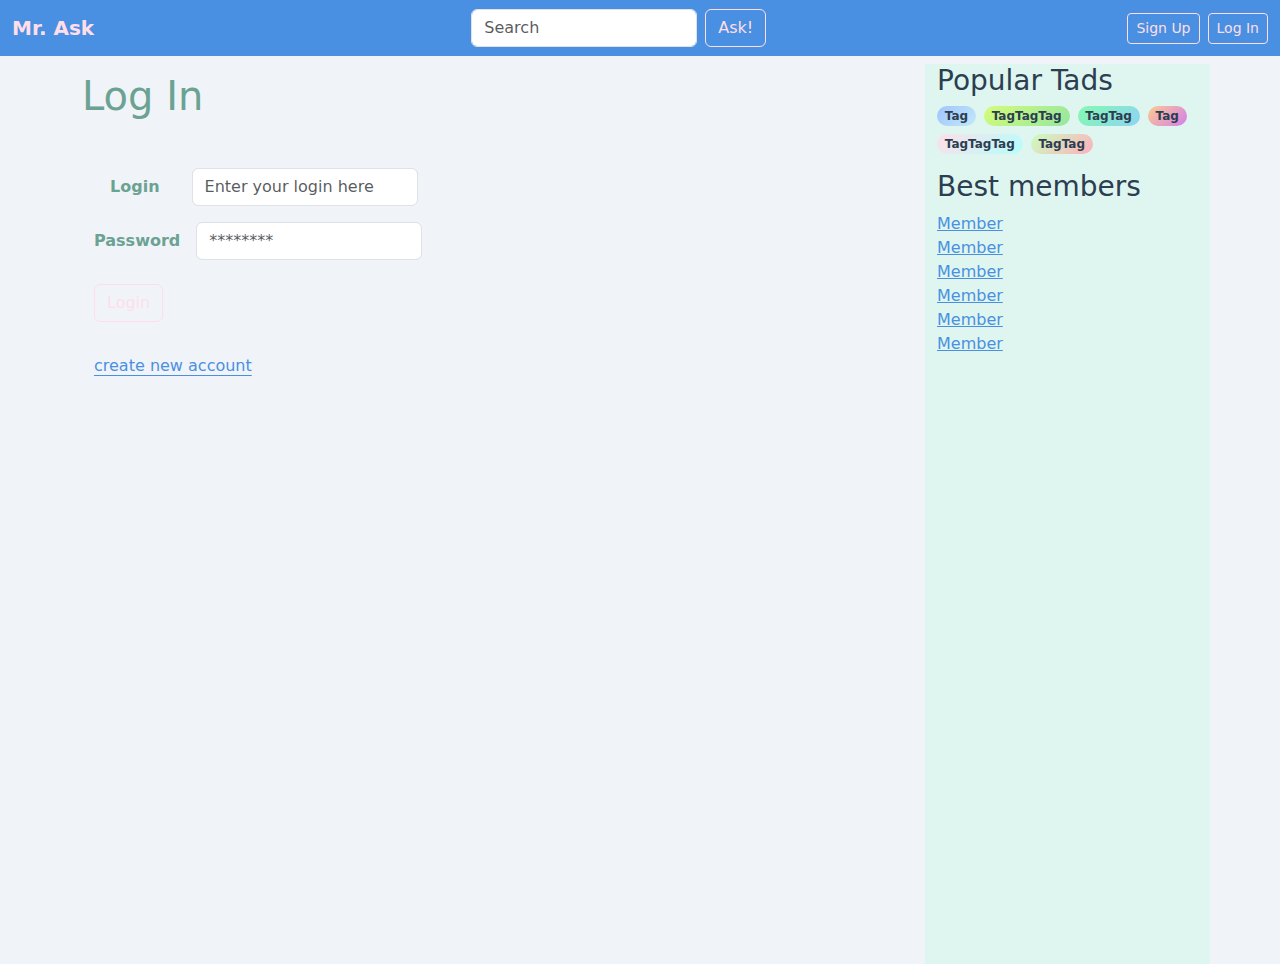
==== bootstrap/login.html @ 87fc71bf "first commit" ====
<!doctype html>
<html lang="en">
    <head>
    <meta charset="utf-8">
    <meta name="viewport" content="width=device-width, initial-scale=1">
    <title>Bootstrap demo</title>
    <link href="css/bootstrap.css" rel="stylesheet"/>
    <link rel="stylesheet" href="login.css">
    </head>
    
    <body>
        <nav class="navbar navbar-expand-lg">
            <div class="container-fluid">
                <a class="navbar-brand logo-title" href="#">Mr. Ask</a>
    
                <form class="d-flex" role="search">
                    <input class="form-control me-2" type="search" placeholder="Search" aria-label="Search">
                    <button class="btn btn-outline-success" type="submit">Ask!</button>
                </form>
                <div class="d-flex gap-2 align-items-center">
                    <div>
                        <div class="content">
                            <div class="content__links">
                                <div class="d-flex gap-2">
                                    <a href="#" class="btn btn-outline-success btn-sm">Sign Up</a>
                                    <a href="#" class="btn btn-outline-success btn-sm">Log In</a>
                                </div>
                            </div>
                        </div>
                    </div>
                </div>
            </div>
        </nav>
        <main class="container mt-2">
        <div class="row">
          <section class="col vh-100">
            <div class="d-flex align-items-center gap-2 mb-4 mt-2 section-title">
                <h1>Log In</h1> 
            </div>

            <articles class="d-flex gap-3 flex-column">
            <div class="container">
                <div class="login-container">
                    <form>
                        <div class="row g-3 align-items-center">
                            <div class="col-auto">
                                <label for="inputLogin6" class="col-form-label section-title m-3">Login</label>
                            </div>
                            <div class="col-auto">
                                <input type="Login" id="inputLogin6" class="form-control" placeholder="Enter your login here" 
                                 maxlenght="25" aria-describedby="LoginHelpInline">
                            </div>
                        </div> 
                        <div class="row g-3 align-items-center">
                            <div class="col-auto">
                                <label for="inputPassword6" class="col-form-label section-title">Password</label>
                            </div>
                            <div class="col-auto">
                                <input type="Password" id="inputPassword6" class="form-control" placeholder="********" 
                                 maxlenght="25" aria-describedby="PasswordHelpInline">
                            </div>
                        </div> 
                        <button type="submit" class="btn btn-outline-success btn-block mt-4 mb-4 ">Login</button>
                        <div class="mt-2"><a class="d-block link-offset-2 
                            link-underline-opacity-100-hover" href="#">create new account</a></div>
                    </form>
                </div>
            </div>
        </articles>

        </section>
        <aside class="col-3">
            <section class="mb-3">
                <h3>Popular Tads</h3>
                <div class="d-flex flex-wrap gap-2">
                    <span class="badge rounded-pill badge-gradient-1">Tag</span>
                    <span class="badge rounded-pill badge-gradient-2">TagTagTag</span>
                    <span class="badge rounded-pill badge-gradient-3">TagTag</span>
                    <span class="badge rounded-pill badge-gradient-4">Tag</span>
                    <span class="badge rounded-pill badge-gradient-5">TagTagTag</span>
                    <span class="badge rounded-pill badge-gradient-6">TagTag</span>
                </div>
            </section>
            <section>
                <h3>Best members</h3>
                <div>
                    <a class="d-block" href="#">Member</a>
                    <a class="d-block" href="#">Member</a>
                    <a class="d-block" href="#">Member</a>
                    <a class="d-block" href="#">Member</a>
                    <a class="d-block" href="#">Member</a>
                    <a class="d-block" href="#">Member</a>
                </div>
            </section>
        </aside>
    </div>
</main>

<script src="js/bootstrap.bundle.js"></script>
</body>
</html>
---- bootstrap/login.css ----
body {
    background-color: #F0F4F8;
    color: #2C3E50;
    }

.navbar {
    background-color: #4A90E2;
    }

.card {
    background-color: #FFFFFF;
    }

aside {
    background-color: #DFF6F0;
    }

a {
    color: #4A90E2;
}

a:hover {
    color: #7ED6DF;
}

.btn-outline-success {
    border-color: #FFDEE9;
    color: #FFDEE9;
}

.btn-outline-success:hover {
    background-color: #FFDEE9;
    color: white;
    font-weight: bold;
}

.btn-outline-send {
    border-color: #6BA292;
    color: #6BA292;
}

.btn-outline-send:hover {
    background-color: #FFDEE9;
    color: white;
    font-weight: bold;
}

.logo-title {
    color: #FFDEE9;
    font-weight: bold;
}

.logo-title:hover {
    color: #FFDEE9;
    font-weight: bold;
}

.section-title {
    color: #6BA292;
    font-weight: bold;
}

.badge-custom-blue {
    background-color: #4A90E2;
    color: white;
}

.badge-gradient-1 {
    background: linear-gradient(135deg, #A1C4FD, #C2E9FB);
    color: #2C3E50;
}

.badge-gradient-2 {
    background: linear-gradient(135deg, #D4FC79, #96E6A1);
    color: #2C3E50;
}

.badge-gradient-3 {
    background: linear-gradient(135deg, #84FAB0, #8FD3F4);
    color: #2C3E50;
}

.badge-gradient-4 {
    background: linear-gradient(135deg, #FCCB90, #D57EEB);
    color: #2C3E50;
}

.badge-gradient-5 {
    background: linear-gradient(135deg, #FFDEE9, #B5FFFC);
    color: #2C3E50;
}

.badge-gradient-6 {
    background: linear-gradient(135deg, #C9FFBF, #FFAFBD);
    color: #2C3E50;
}

.custom-like {
    color: #6aa47c;
    border-color: #6aa47c;
}
.custom-like:hover, .custom-like:checked {
    background-color: #6aa47c;
    color: white;
}

.custom-dislike {
    color: #c77a7a;
    border-color: #c77a7a;
}
.custom-dislike:hover, .custom-dislike:checked {
    background-color: #c77a7a;
    color: white;
}
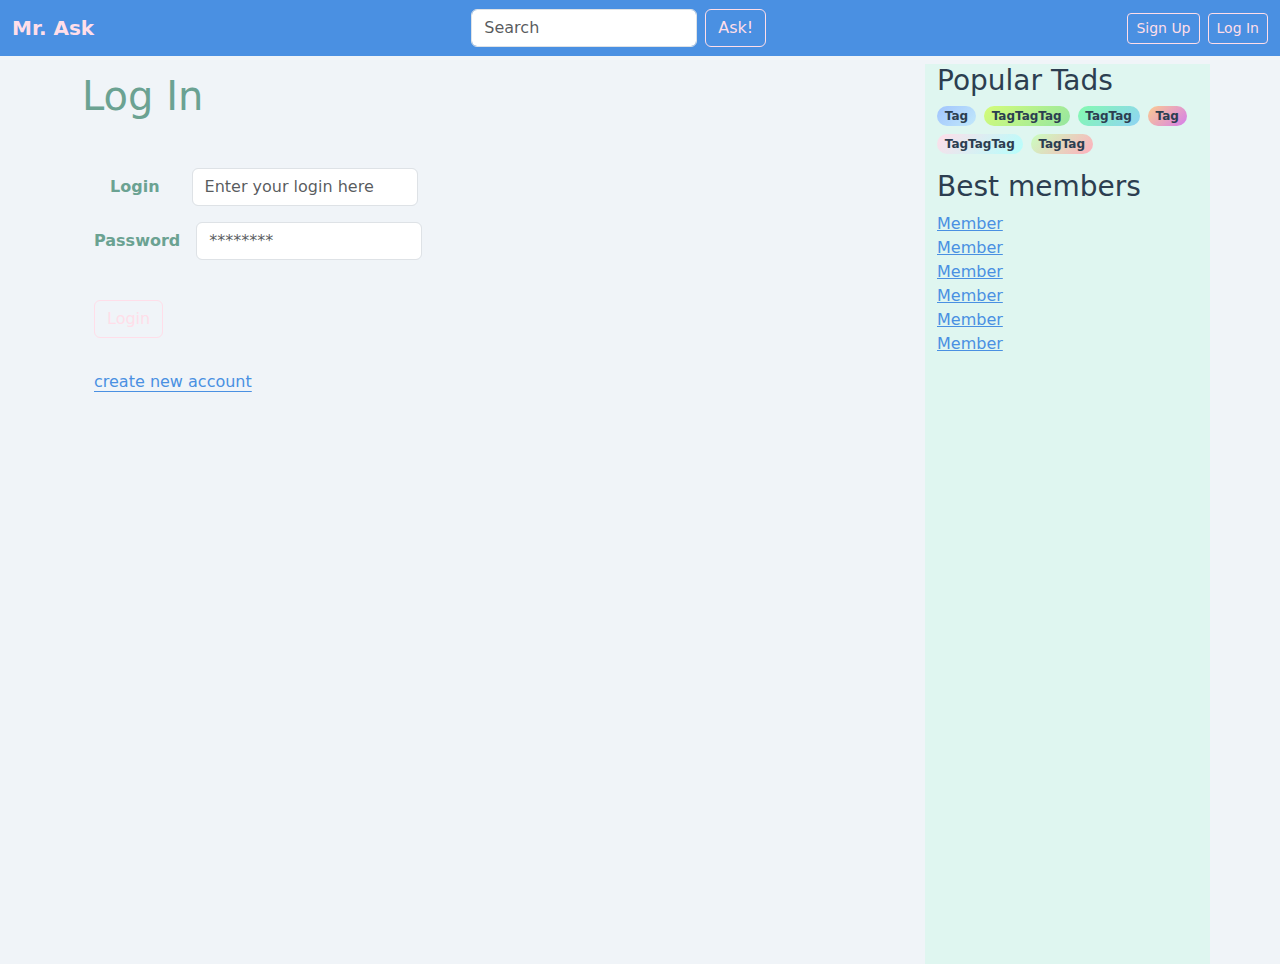
==== commit 84c686cd: "first commit" ====
--- a/bootstrap/login.html
+++ b/bootstrap/login.html
@@ -41,14 +41,14 @@
             <articles class="d-flex gap-3 flex-column">
             <div class="container">
                 <div class="login-container">
-                    <form>
+                    <form id="loginForm">
                         <div class="row g-3 align-items-center">
                             <div class="col-auto">
                                 <label for="inputLogin6" class="col-form-label section-title m-3">Login</label>
                             </div>
                             <div class="col-auto">
-                                <input type="Login" id="inputLogin6" class="form-control" placeholder="Enter your login here" 
-                                 maxlenght="25" aria-describedby="LoginHelpInline">
+                                <input type="text" id="inputLogin6" class="form-control" placeholder="Enter your login here" 
+                                 maxlength="25" aria-describedby="LoginHelpInline">
                             </div>
                         </div> 
                         <div class="row g-3 align-items-center">
@@ -56,14 +56,34 @@
                                 <label for="inputPassword6" class="col-form-label section-title">Password</label>
                             </div>
                             <div class="col-auto">
-                                <input type="Password" id="inputPassword6" class="form-control" placeholder="********" 
-                                 maxlenght="25" aria-describedby="PasswordHelpInline">
+                                <input type="password" id="inputPassword6" class="form-control" placeholder="********" 
+                                 maxlength="25" aria-describedby="PasswordHelpInline">
                             </div>
                         </div> 
-                        <button type="submit" class="btn btn-outline-success btn-block mt-4 mb-4 ">Login</button>
-                        <div class="mt-2"><a class="d-block link-offset-2 
-                            link-underline-opacity-100-hover" href="#">create new account</a></div>
+                        <p id="error-message" class="error" style="color: red; font-weight: bold;"></p>
+                    
+                        <button type="submit" class="btn btn-outline-success btn-block mt-4 mb-4">Login</button>
+                    
+                        <div class="mt-2">
+                            <a class="d-block link-offset-2 link-underline-opacity-100-hover" href="#">create new account</a>
+                        </div>
                     </form>
+                    <script>
+                        document.getElementById('loginForm').addEventListener('submit', function(event) {
+                            event.preventDefault();
+
+                            const login = document.getElementById('inputLogin6').value;
+                            const password = document.getElementById('inputPassword6').value;
+                            const errorMessage = document.getElementById('error-message');
+                    
+                            if (password.length < 6) {
+                                errorMessage.textContent = 'Sorry, wrong password!';
+                            } else {
+                                errorMessage.textContent = ''; 
+                                alert('its OK');
+                            }
+                        });
+                    </script>
                 </div>
             </div>
         </articles>
